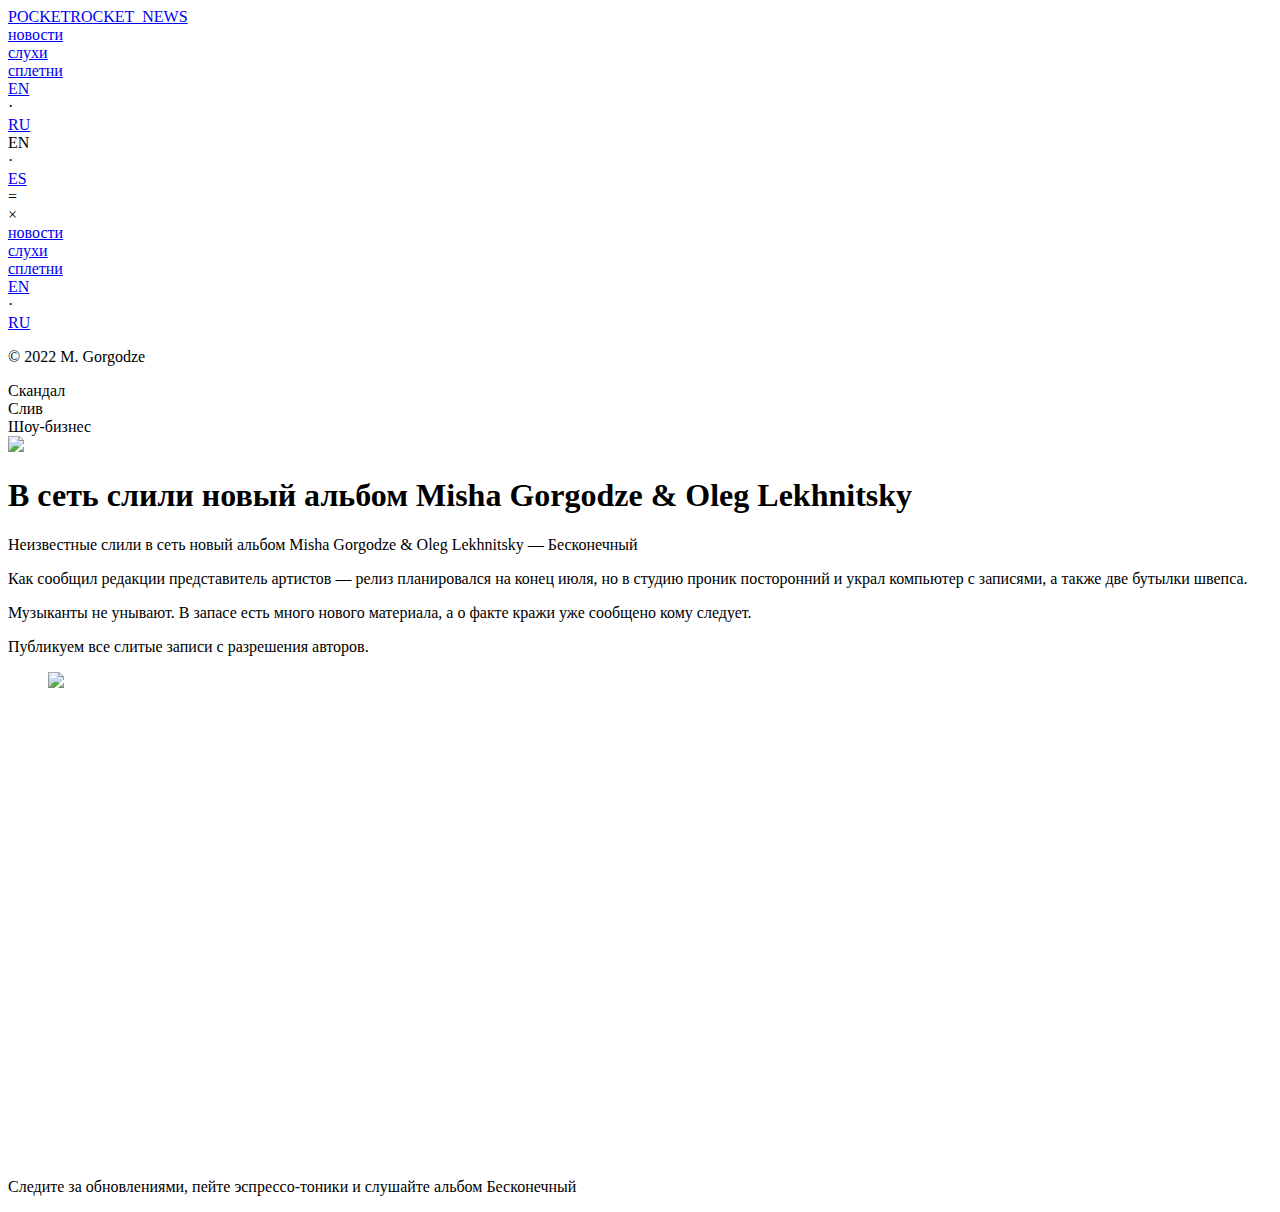
==== index.html @ 4e45111f "no message" ====
<!DOCTYPE html>
<html>
  <head>
    <title>Hot News</title>
    <meta charset="utf-8"/>
    <meta http-equiv="X-UA-Compatible" content="IE=edge"/>
    <meta name="viewport" content="width=device-width,initial-scale=1,shrink-to-fit=no,viewport-fit=contain"/>
    <meta name="description" content="Album"/>
    <meta name="author" content="Layer 0"/>
    <meta property="og:type" content="website"/>
    <meta property="og:site_name"/>
    <meta property="og:title" content="Hot News"/>
    <meta property="og:description" content="Album"/>
    <meta property="og:url" content="https://github.com/intuition-team/layer-0/starter"/>
    <meta property="og:image" content="https://github.com/intuition-team/layer-0/images/1_cover.png"/>
    <meta property="og:image:type" content="image/jpg"/>
    <meta property="og:image:width" content="2000"/>
    <meta property="og:image:height" content="1145"/>
    <meta property="og:image:alt" content="Hot News"/>
    <meta name="twitter:title" content="Hot News"/>
    <meta name="twitter:description" content="Album"/>
    <meta name="twitter:url" content="https://github.com/intuition-team/layer-0/starter"/>
    <link rel="stylesheet" href="/oleg-lekhnitsky/assets/main.e5bda01f.css">
    <link rel="icon" href="/favicon.png"><script src="//ajax.googleapis.com/ajax/libs/jquery/3.4.1/jquery.min.js"></script>
  </head>
  <body class="ids">
    <header>
      <div class="ids__wrapper ids__full-width">
        <div class="desktop-header">
          <div class="logo"><a class="awakeness sleep" href="/">
                  <div class="logo-icon"></div>
                  <div class="logo-text">POCKETROCKET_NEWS</div></a>
          </div>
          <div class="nav">
            <div class="nav-item"><a href="/about"><span>новости</span></a>
            </div>
            <!--.nav-item
            +a(href="/blog") 
              span Blog
            
            -->
            <!--.nav-item
            +a(href="/links")
              span Links
             
            
            -->
            <div class="nav-item"><a href="/career"><span>слухи</span></a>
            </div>
            <div class="nav-item"><a href="/contact"><span>сплетни</span></a>
            </div>
            <div class="nav-item">
              <div class="language">
                <div class="language-item"><a href="#" data-locale="en-US">EN</a></div>
                <div class="middot">·</div>
                <div class="language-item"><a href="#" data-locale="es-ES">RU</a></div>
              </div>
            </div>
            <!--.nav-itema(href="https://app.vocalls.cz/Account/Login" target="_blank" onclick="GtmPushUI('Navbar', 'Click', 'LogIn')") Log In
            -->
          </div>
          <div class="mobile-nav">
            <div class="language">
              <div class="language-item"><span>EN</span></div>
              <div class="middot">·</div>
              <div class="language-item"><a href="#" data-locale="es-ES">ES</a></div>
            </div>
            <div class="burger-icon" href="#">=</div>
            <div class="mobile-nav-sidebar">
              <div class="close-icon" href="#">×</div>
              <div class="nav-item"><a href="/about"><span>новости</span></a>
              </div>
              <!--.nav-item
              +a(href="/blog") 
                span Blog
              
              -->
              <!--.nav-item
              +a(href="/links")
                span Links
               
              
              -->
              <div class="nav-item"><a href="/career"><span>слухи</span></a>
              </div>
              <div class="nav-item"><a href="/contact"><span>сплетни</span></a>
              </div>
              <div class="nav-item">
                <div class="language">
                  <div class="language-item"><a href="#" data-locale="en-US">EN</a></div>
                  <div class="middot">·</div>
                  <div class="language-item"><a href="#" data-locale="es-ES">RU</a></div>
                </div>
              </div>
              <!--.nav-itema(href="https://app.vocalls.cz/Account/Login" target="_blank" onclick="GtmPushUI('Navbar', 'Click', 'LogIn')") Log In
              -->
              <!--.nav-item+a(href="https://app.swaggerhub.com/apis-docs/VocallsInc/Vocalls/1.0.3" target="_blank") API
              -->
              <!--.nav-item+a(href="/cookies") Cookies
              -->
              <!--.nav-item
              +a(href="/privacy-policy") Privacy Policy
              
              -->
              <div class="mobile-sidebar-copywrite"> 
                <p>© 2022 M. Gorgodze</p>
              </div>
            </div>
          </div>
        </div>
      </div>
    </header>
    <main>
      <div class="ids__wrapper ids__shift-right">
        <section> 
          <div class="ids__stack S"></div>
          <div class="ids__label ids__label-outline">Скандал</div>
          <div class="ids__label ids__label-outline">Слив</div>
          <div class="ids__label ids__label-outline">Шоу-бизнес</div>
          <div class="ids__stack S"></div><img src=".images/1_cover.png">
          <div class="ids__stack S"></div>
          <h1>В сеть слили новый альбом Misha Gorgodze & Oleg Lekhnitsky </h1>
          <p>Неизвестные слили в сеть новый альбом Misha Gorgodze & Oleg Lekhnitsky — Бесконечный</p>
          <p>Как сообщил редакции представитель артистов — релиз планировался на конец июля, но в студию проник посторонний и украл компьютер с записями, а также две бутылки швепса.</p>
          <p>Музыканты не унывают. В запасе есть много нового материала, а о факте кражи уже сообщено кому следует. </p>
          <p class="ids__lead"> Публикуем все слитые записи с разрешения авторов.</p>
          <!--aside p 
          -->
          <!--h1.landing Новый альбом уже в сети-->
          <fig></fig>
          <div class="ids__stack S"></div>
          <figure class="S"><img class="album" src="images/.3_cover.png"></figure><iframe width="100%" height="450" scrolling="no" frameborder="no" allow="autoplay" src="https://w.soundcloud.com/player/?url=https%3A//api.soundcloud.com/playlists/1463464969&color=%23ff5500&auto_play=false&hide_related=false&show_comments=true&show_user=true&show_reposts=false&show_teaser=true"></iframe><div style="font-size: 10px; color: #cccccc;line-break: anywhere;word-break: normal;overflow: hidden;white-space: nowrap;text-overflow: ellipsis; font-family: Interstate,Lucida Grande,Lucida Sans Unicode,Lucida Sans,Garuda,Verdana,Tahoma,sans-serif;font-weight: 100;"> </div>        
          <!--button Let's talk-->
          <!--.ids__stack.S -->
        </section>
      </div>
    </main>
    <footer>
      <div class="ids__stack M"></div>
      <div class="tmp-header">
        <p class="ids__lead">Следите за обновлениями, пейте эспрессо-тоники и слушайте альбом Бесконечный</p>
        <!--a(href="https://intuition.team/") Интуиция-->
        <!--| © Копирайт и все такое -->
        <div class="ids__stack S"></div>
        <!--p sdkf g -->
      </div>
    </footer>
    <script src="/assets/main.e5bda01f.js"></script>
  </body>
</html>
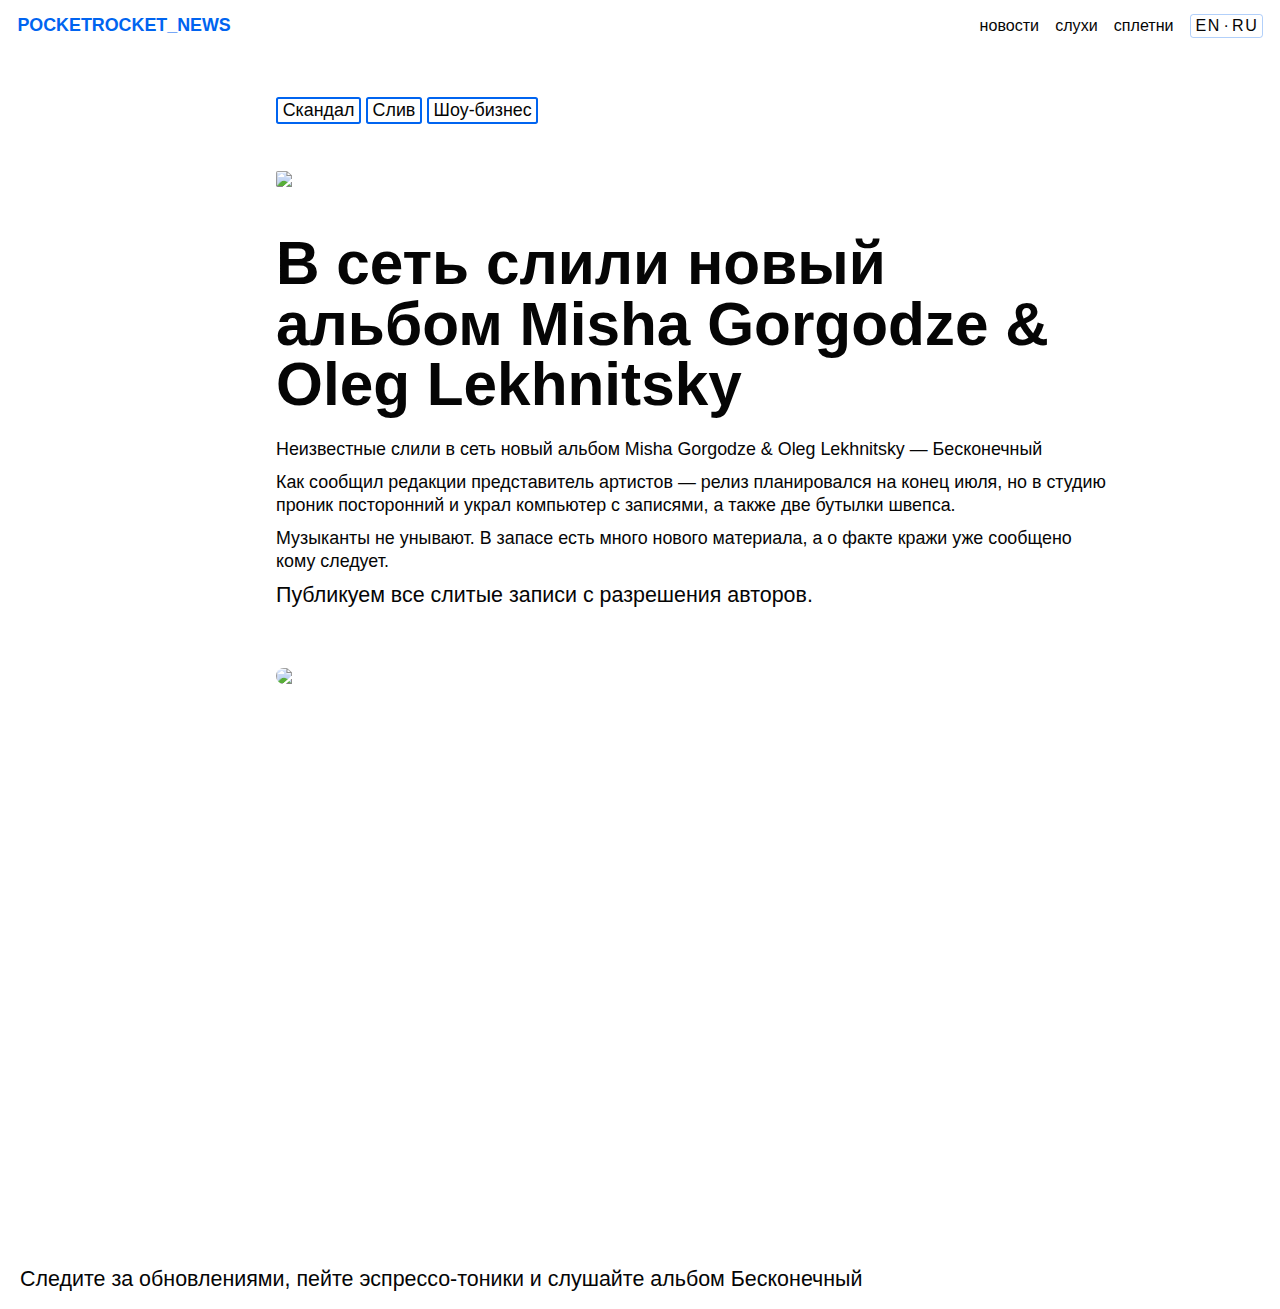
==== commit da233268: "no message" ====
--- a/index.html
+++ b/index.html
@@ -20,7 +20,7 @@
     <meta name="twitter:title" content="Hot News"/>
     <meta name="twitter:description" content="Album"/>
     <meta name="twitter:url" content="https://github.com/intuition-team/layer-0/starter"/>
-    <link rel="stylesheet" href="/oleg-lekhnitsky/assets/main.e5bda01f.css">
+    <link rel="stylesheet" href="./assets/main.e5bda01f.css">
     <link rel="icon" href="/favicon.png"><script src="//ajax.googleapis.com/ajax/libs/jquery/3.4.1/jquery.min.js"></script>
   </head>
   <body class="ids">
--- a/assets/main.e5bda01f.css
+++ b/assets/main.e5bda01f.css
@@ -0,0 +1,100 @@
+/*! normalize.css v8.0.1 | MIT License | github.com/necolas/normalize.css */html{line-height:1.15;-webkit-text-size-adjust:100%}body{margin:0}main{display:block}h1{font-size:2em;margin:0.67em 0}hr{box-sizing:content-box;height:0;overflow:visible}pre{font-family:monospace, monospace;font-size:1em}a{background-color:transparent}abbr[title]{border-bottom:none;text-decoration:underline;text-decoration:underline dotted}b,strong{font-weight:bolder}code,kbd,samp{font-family:monospace, monospace;font-size:1em}small{font-size:80%}sub,sup{font-size:75%;line-height:0;position:relative;vertical-align:baseline}sub{bottom:-0.25em}sup{top:-0.5em}img{border-style:none}button,input,optgroup,select,textarea{font-family:inherit;font-size:100%;line-height:1.15;margin:0}button,input{overflow:visible}button,select{text-transform:none}button,[type="button"],[type="reset"],[type="submit"]{-webkit-appearance:button}button::-moz-focus-inner,[type="button"]::-moz-focus-inner,[type="reset"]::-moz-focus-inner,[type="submit"]::-moz-focus-inner{border-style:none;padding:0}button:-moz-focusring,[type="button"]:-moz-focusring,[type="reset"]:-moz-focusring,[type="submit"]:-moz-focusring{outline:1px dotted ButtonText}fieldset{padding:0.35em 0.75em 0.625em}legend{box-sizing:border-box;color:inherit;display:table;max-width:100%;padding:0;white-space:normal}progress{vertical-align:baseline}textarea{overflow:auto}[type="checkbox"],[type="radio"]{box-sizing:border-box;padding:0}[type="number"]::-webkit-inner-spin-button,[type="number"]::-webkit-outer-spin-button{height:auto}[type="search"]{-webkit-appearance:textfield;outline-offset:-2px}[type="search"]::-webkit-search-decoration{-webkit-appearance:none}::-webkit-file-upload-button{-webkit-appearance:button;font:inherit}details{display:block}summary{display:list-item}template{display:none}[hidden]{display:none}*,*:before,*:after{box-sizing:border-box;outline:none}img{display:block;width:100%}:root{--ids__density: 1.3}:root{--ids__font: 'Root UI', Arial, sans-serif}@font-face{font-family:"Root UI";font-weight:400;font-style:normal;src:url("https://336416.selcdn.ru/winvestor-journal/fonts/PT_Root_UI_Regular.woff2") format("woff2"),url("https://336416.selcdn.ru/winvestor-journal/fonts/PT_Root_UI_Regular.woff") format("woff"),url("https://336416.selcdn.ru/winvestor-journal/fonts/PT_Root_UI_Regular.ttf") format("truetype"),url("https://336416.selcdn.ru/winvestor-journal/fonts/PT_Root_UI_Regular.eot#iefix") format("embedded-opentype")}@font-face{font-family:"Root UI";font-weight:500;font-style:normal;src:url("https://336416.selcdn.ru/winvestor-journal/fonts/PT_Root_UI_Medium.woff2") format("woff2"),url("https://336416.selcdn.ru/winvestor-journal/fonts/PT_Root_UI_Medium.woff") format("woff"),url("https://336416.selcdn.ru/winvestor-journal/fonts/PT_Root_UI_Medium.ttf") format("truetype"),url("https://336416.selcdn.ru/winvestor-journal/fonts/PT_Root_UI_Medium.eot#iefix") format("embedded-opentype")}@font-face{font-family:"Root UI";font-weight:700;font-style:normal;src:url("https://336416.selcdn.ru/winvestor-journal/fonts/PT_Root_UI_Bold.woff2") format("woff2"),url("https://336416.selcdn.ru/winvestor-journal/fonts/PT_Root_UI_Bold.woff") format("woff"),url("https://336416.selcdn.ru/winvestor-journal/fonts/PT_Root_UI_Bold.ttf") format("truetype"),url("https://336416.selcdn.ru/winvestor-journal/fonts/PT_Root_UI_Bold.eot#iefix") format("embedded-opentype")}:root{--ids__background-RGB: 255, 255, 255;--ids__text-RGB: 5, 5, 5;--ids__accent-RGB: 0, 0, 0;--ids__main-RGB: var(--ids__accent-RGB);--ids__surface-RGB: 245, 245, 245;--ids__error-RGB: 240, 84, 95;--ids__success-RGB: 84, 180, 140;--ids__mark-RGB: 255, 248, 128;--ids__code-RGB: 65, 95, 155;--ids__on-main-RGB: var(--ids__background-RGB);--ids__on-accent-RGB: var(--ids__background-RGB);--ids__on-surface-RGB: var(--ids__text-RGB);--ids__link-RGB: 0, 100, 240;--ids__hover-RGB: 0, 220, 0;--ids__outline-RGB: var(--ids__surface-RGB)}img{border-radius:calc(.3em / 3)}.ids__stack.XS,.ids__stack-XS{height:calc(var(--ids__density) * 1em)}@media screen and (max-width: 767px){.ids__stack.XS,.ids__stack-XS{height:calc(var(--ids__density) * 1em / 3)}}.ids__stack.S,.ids__stack-S{height:calc(var(--ids__density) * 2em)}@media screen and (max-width: 767px){.ids__stack.S,.ids__stack-S{height:calc(var(--ids__density) * 1em / 2)}}.ids__stack.M,.ids__stack-M{height:calc(var(--ids__density) * 4em)}@media screen and (max-width: 767px){.ids__stack.M,.ids__stack-M{height:calc(var(--ids__density) * 1em)}}.ids__stack.L,.ids__stack-L{height:calc(var(--ids__density) * 8em)}@media screen and (max-width: 767px){.ids__stack.L,.ids__stack-L{height:calc(var(--ids__density) * 2em)}}.ids__stack.XL,.ids__stack-XL{height:calc(var(--ids__density) * 16em)}@media screen and (max-width: 767px){.ids__stack.XL,.ids__stack-XL{height:calc(var(--ids__density) * 4em)}}.ids__wrapper{position:relative;width:76%;margin:0 auto}@media screen and (max-width: 767px){.ids__wrapper{width:100%;padding:0 calc(var(--ids__density) * 0.6em)}}.ids__wrapper.ids__full-width{width:100%;padding:0 calc(var(--ids__density) * 0.75em)}@media screen and (max-width: 767px){.ids__wrapper.ids__full-width{padding:0 calc(var(--ids__density) * 0.1em)}}.ids__wrapper.ids__edge-to-edge{width:100%}@media screen and (min-width: 768px){.ids__wrapper.ids__shift-right{padding-left:6em}}@media screen and (min-width: 768px){.ids__wrapper.ids__shift-left{padding-right:6em}}.ids{color:RGB(var(--ids__text-RGB));background-color:RGB(var(--ids__background-RGB));font-family:var(--ids__font);font-size:var(--step-0);line-height:var(--ids__density)}.ids__section{margin-top:calc(var(--ids__density) * 1.5em)}@media screen and (max-width: 767px){.ids__section{margin-top:calc(var(--ids__density) * 1em / 2)}}.ids__text{width:85%}@media screen and (max-width: 767px){.ids__text{width:100%}}.ids__grid{margin-top:calc(var(--ids__density) * 1em);display:flex;flex-wrap:wrap}.ids__grid.ids__grid-align-bottom{align-items:flex-end}.ids__grid .ids__grid-cell{width:50%}.ids__grid .ids__grid-cell.ids__grid-cell-align-bottom{align-self:flex-end}@media screen and (max-width: 767px){.ids__grid .ids__grid-cell{width:100%}}.ids__grid.ids__grid-with-gaps{justify-content:space-between}.ids__grid.ids__grid-with-gaps .ids__grid-cell{width:49.5%}@media screen and (max-width: 767px){.ids__grid.ids__grid-with-gaps .ids__grid-cell{width:100%}}.ids__grid.XXL .ids__grid-cell,.ids__grid.ids__grid-size-XXL .ids__grid-cell{width:calc(100% / 2)}@media screen and (max-width: 767px){.ids__grid.XXL .ids__grid-cell,.ids__grid.ids__grid-size-XXL .ids__grid-cell{width:100%}}.ids__grid.XL .ids__grid-cell,.ids__grid.ids__grid-size-XL .ids__grid-cell{width:calc(100% / 3)}@media screen and (max-width: 767px){.ids__grid.XL .ids__grid-cell,.ids__grid.ids__grid-size-XL .ids__grid-cell{width:100%}}.ids__grid.L .ids__grid-cell,.ids__grid.ids__grid-size-L .ids__grid-cell{width:calc(100% / 4)}@media screen and (max-width: 767px){.ids__grid.L .ids__grid-cell,.ids__grid.ids__grid-size-L .ids__grid-cell{width:100%}}.ids__grid.M .ids__grid-cell,.ids__grid.ids__grid-size-M .ids__grid-cell{width:calc(100% / 5)}@media screen and (max-width: 767px){.ids__grid.M .ids__grid-cell,.ids__grid.ids__grid-size-M .ids__grid-cell{width:calc(100% / 3)}}.ids__grid.S .ids__grid-cell,.ids__grid.ids__grid-size-S .ids__grid-cell{width:calc(100% / 6)}@media screen and (max-width: 767px){.ids__grid.S .ids__grid-cell,.ids__grid.ids__grid-size-S .ids__grid-cell{width:calc(100% / 3)}}.ids__grid.XS .ids__grid-cell,.ids__grid.ids__grid-size-XS .ids__grid-cell{width:calc(100% / 7)}@media screen and (max-width: 767px){.ids__grid.XS .ids__grid-cell,.ids__grid.ids__grid-size-XS .ids__grid-cell{width:calc(100% / 4)}}.ids__grid.XXS .ids__grid-cell,.ids__grid.ids__grid-size-XXS .ids__grid-cell{width:calc(100% / 8)}@media screen and (max-width: 767px){.ids__grid.XXS .ids__grid-cell,.ids__grid.ids__grid-size-XXS .ids__grid-cell{width:calc(100% / 4)}}.ids__grid.ids__grid-inset-L .ids__grid-cell{padding-right:calc(var(--ids__density) * 2em);padding-bottom:calc(var(--ids__density) * 2em)}.ids__grid.ids__grid-inset-M .ids__grid-cell{padding-right:calc(var(--ids__density) * 1em);padding-bottom:calc(var(--ids__density) * 1em)}.ids__grid.ids__grid-inset-S .ids__grid-cell{padding-right:calc(var(--ids__density) * 0.5em);padding-bottom:calc(var(--ids__density) * 0.5em)}:root{--fluid-min-width: 1000;--fluid-max-width: 1600;--fluid-screen: 100vw;--type-scale-desktop: 1.5;--font-size-min: 16;--font-size-max: 20;--type-scale-mobile: 1.333;--font-size-min-mobile: 17;--font-size-max-mobile: 17;--fluid-bp: calc(
+    (var(--fluid-screen) - var(--fluid-min-width) / 16 * 1rem) /
+      (var(--fluid-max-width) - var(--fluid-min-width))
+  );--step-0: calc(
+    ((var(--f-0-min) / 16) * 1rem) + (var(--f-0-max) - var(--f-0-min)) *
+      var(--fluid-bp)
+  );--f-1-min: calc(var(--f-0-min) * var(--type-scale));--f-1-max: calc(var(--f-0-max) * var(--type-scale));--step-1: calc(
+    ((var(--f-1-min) / 16) * 1rem) + (var(--f-1-max) - var(--f-1-min)) *
+      var(--fluid-bp)
+  );--f-2-min: calc(var(--f-1-min) * var(--type-scale));--f-2-max: calc(var(--f-1-max) * var(--type-scale));--step-2: calc(
+    ((var(--f-2-min) / 16) * 1rem) + (var(--f-2-max) - var(--f-2-min)) *
+      var(--fluid-bp)
+  );--f-3-min: calc(var(--f-2-min) * var(--type-scale));--f-3-max: calc(var(--f-2-max) * var(--type-scale));--step-3: calc(
+    ((var(--f-3-min) / 16) * 1rem) + (var(--f-3-max) - var(--f-3-min)) *
+      var(--fluid-bp)
+  );--f-3-min: calc(var(--f-2-min) * var(--type-scale));--f-3-max: calc(var(--f-2-max) * var(--type-scale));--step-4: calc(
+    ((var(--f-3-min) / 7.5) * 1rem) + (var(--f-3-max) - var(--f-3-min)) *
+      var(--fluid-bp)
+  );--f--1-min: calc(var(--f-0-min) / var(--type-scale));--f--1-max: calc(var(--f-0-max) / var(--type-scale));--step--1: calc(
+    ((var(--f--1-min) / 16) * 1rem) + (var(--f--1-max) - var(--f--1-min)) *
+      var(--fluid-bp)
+  );--f--2-min: calc(var(--f--1-min) / var(--type-scale));--f--2-max: calc(var(--f--1-max) / var(--type-scale));--step--2: calc(
+    ((var(--f--2-min) / 16) * 1rem) + (var(--f--2-max) - var(--f--2-min)) *
+      var(--fluid-bp)
+  )}@media screen and (min-width: 768px){:root{--f-0-min: var(--font-size-min);--f-0-max: var(--font-size-max);--type-scale: var(--type-scale-desktop)}}@media screen and (max-width: 767px){:root{--f-0-min: var(--font-size-min-mobile);--f-0-max: var(--font-size-max-mobile);--type-scale: var(--type-scale-mobile)}}@media screen and (max-width: 1000px){:root{--fluid-screen: calc(var(--fluid-min-width) * 1px);--fluid-bp: calc(
+    (var(--fluid-screen) - var(--fluid-min-width) / 16 * 1rem) /
+      (var(--fluid-max-width) - var(--fluid-min-width))
+  );--step-0: calc(
+    ((var(--f-0-min) / 16) * 1rem) + (var(--f-0-max) - var(--f-0-min)) *
+      var(--fluid-bp)
+  );--f-1-min: calc(var(--f-0-min) * var(--type-scale));--f-1-max: calc(var(--f-0-max) * var(--type-scale));--step-1: calc(
+    ((var(--f-1-min) / 16) * 1rem) + (var(--f-1-max) - var(--f-1-min)) *
+      var(--fluid-bp)
+  );--f-2-min: calc(var(--f-1-min) * var(--type-scale));--f-2-max: calc(var(--f-1-max) * var(--type-scale));--step-2: calc(
+    ((var(--f-2-min) / 16) * 1rem) + (var(--f-2-max) - var(--f-2-min)) *
+      var(--fluid-bp)
+  );--f-3-min: calc(var(--f-2-min) * var(--type-scale));--f-3-max: calc(var(--f-2-max) * var(--type-scale));--step-3: calc(
+    ((var(--f-3-min) / 16) * 1rem) + (var(--f-3-max) - var(--f-3-min)) *
+      var(--fluid-bp)
+  );--f-3-min: calc(var(--f-2-min) * var(--type-scale));--f-3-max: calc(var(--f-2-max) * var(--type-scale));--step-4: calc(
+    ((var(--f-3-min) / 7.5) * 1rem) + (var(--f-3-max) - var(--f-3-min)) *
+      var(--fluid-bp)
+  );--f--1-min: calc(var(--f-0-min) / var(--type-scale));--f--1-max: calc(var(--f-0-max) / var(--type-scale));--step--1: calc(
+    ((var(--f--1-min) / 16) * 1rem) + (var(--f--1-max) - var(--f--1-min)) *
+      var(--fluid-bp)
+  );--f--2-min: calc(var(--f--1-min) / var(--type-scale));--f--2-max: calc(var(--f--1-max) / var(--type-scale));--step--2: calc(
+    ((var(--f--2-min) / 16) * 1rem) + (var(--f--2-max) - var(--f--2-min)) *
+      var(--fluid-bp)
+  )}}@media screen and (min-width: 1600px){:root{--fluid-screen: calc(var(--fluid-max-width) * 1px);--fluid-bp: calc(
+    (var(--fluid-screen) - var(--fluid-min-width) / 16 * 1rem) /
+      (var(--fluid-max-width) - var(--fluid-min-width))
+  );--step-0: calc(
+    ((var(--f-0-min) / 16) * 1rem) + (var(--f-0-max) - var(--f-0-min)) *
+      var(--fluid-bp)
+  );--f-1-min: calc(var(--f-0-min) * var(--type-scale));--f-1-max: calc(var(--f-0-max) * var(--type-scale));--step-1: calc(
+    ((var(--f-1-min) / 16) * 1rem) + (var(--f-1-max) - var(--f-1-min)) *
+      var(--fluid-bp)
+  );--f-2-min: calc(var(--f-1-min) * var(--type-scale));--f-2-max: calc(var(--f-1-max) * var(--type-scale));--step-2: calc(
+    ((var(--f-2-min) / 16) * 1rem) + (var(--f-2-max) - var(--f-2-min)) *
+      var(--fluid-bp)
+  );--f-3-min: calc(var(--f-2-min) * var(--type-scale));--f-3-max: calc(var(--f-2-max) * var(--type-scale));--step-3: calc(
+    ((var(--f-3-min) / 16) * 1rem) + (var(--f-3-max) - var(--f-3-min)) *
+      var(--fluid-bp)
+  );--f-3-min: calc(var(--f-2-min) * var(--type-scale));--f-3-max: calc(var(--f-2-max) * var(--type-scale));--step-4: calc(
+    ((var(--f-3-min) / 7.5) * 1rem) + (var(--f-3-max) - var(--f-3-min)) *
+      var(--fluid-bp)
+  );--f--1-min: calc(var(--f-0-min) / var(--type-scale));--f--1-max: calc(var(--f-0-max) / var(--type-scale));--step--1: calc(
+    ((var(--f--1-min) / 16) * 1rem) + (var(--f--1-max) - var(--f--1-min)) *
+      var(--fluid-bp)
+  );--f--2-min: calc(var(--f--1-min) / var(--type-scale));--f--2-max: calc(var(--f--1-max) / var(--type-scale));--step--2: calc(
+    ((var(--f--2-min) / 16) * 1rem) + (var(--f--2-max) - var(--f--2-min)) *
+      var(--fluid-bp)
+  )}}@media screen and (max-width: 767px){:root{--fluid-min-width: 320;--fluid-max-width: 768;--fluid-screen: 100vw;--fluid-bp: calc(
+    (var(--fluid-screen) - var(--fluid-min-width) / 16 * 1rem) /
+      (var(--fluid-max-width) - var(--fluid-min-width))
+  );--step-0: calc(
+    ((var(--f-0-min) / 16) * 1rem) + (var(--f-0-max) - var(--f-0-min)) *
+      var(--fluid-bp)
+  );--f-1-min: calc(var(--f-0-min) * var(--type-scale));--f-1-max: calc(var(--f-0-max) * var(--type-scale));--step-1: calc(
+    ((var(--f-1-min) / 16) * 1rem) + (var(--f-1-max) - var(--f-1-min)) *
+      var(--fluid-bp)
+  );--f-2-min: calc(var(--f-1-min) * var(--type-scale));--f-2-max: calc(var(--f-1-max) * var(--type-scale));--step-2: calc(
+    ((var(--f-2-min) / 16) * 1rem) + (var(--f-2-max) - var(--f-2-min)) *
+      var(--fluid-bp)
+  );--f-3-min: calc(var(--f-2-min) * var(--type-scale));--f-3-max: calc(var(--f-2-max) * var(--type-scale));--step-3: calc(
+    ((var(--f-3-min) / 16) * 1rem) + (var(--f-3-max) - var(--f-3-min)) *
+      var(--fluid-bp)
+  );--f-3-min: calc(var(--f-2-min) * var(--type-scale));--f-3-max: calc(var(--f-2-max) * var(--type-scale));--step-4: calc(
+    ((var(--f-3-min) / 7.5) * 1rem) + (var(--f-3-max) - var(--f-3-min)) *
+      var(--fluid-bp)
+  );--f--1-min: calc(var(--f-0-min) / var(--type-scale));--f--1-max: calc(var(--f-0-max) / var(--type-scale));--step--1: calc(
+    ((var(--f--1-min) / 16) * 1rem) + (var(--f--1-max) - var(--f--1-min)) *
+      var(--fluid-bp)
+  );--f--2-min: calc(var(--f--1-min) / var(--type-scale));--f--2-max: calc(var(--f--1-max) / var(--type-scale));--step--2: calc(
+    ((var(--f--2-min) / 16) * 1rem) + (var(--f--2-max) - var(--f--2-min)) *
+      var(--fluid-bp)
+  )}}.ids section{margin-top:calc(var(--ids__density) * 1.5em)}@media screen and (max-width: 767px){.ids section{margin-top:calc(var(--ids__density) * 1em / 2)}}.ids a{color:RGB(var(--ids__link-RGB));border-bottom:1px solid rgba(var(--ids__link-RGB), 0.2);text-decoration:none}.ids a:hover{color:RGB(var(--ids__hover-RGB));border-bottom:1px solid rgba(var(--ids__hover-RGB), 0.2)}.ids p{margin-top:0;margin-bottom:calc(var(--ids__density) * 0.4em)}.ids .ids__lead{font-size:1.2em;font-weight:500;line-height:var(--ids__density);margin-bottom:calc(var(--ids__density) * 0.4em)}@media screen and (max-width: 767px){.ids .ids__lead{font-size:1em;line-height:var(--ids__density)}}.ids h1,.ids h2,.ids h3,.ids h4,.ids h5,.ids h6{margin:0;font-weight:600}.ids h1 mark,.ids h2 mark,.ids h3 mark,.ids h4 mark,.ids h5 mark,.ids h6 mark{background:none;box-shadow:inset 0 -0.15em RGB(var(--ids__background-RGB)),inset 0 -0.5em RGB(var(--ids__mark-RGB))}.ids h1{font-size:var(--step-3);line-height:calc(var(--ids__density) / 1.3);margin-bottom:0.4em}.ids h2{font-size:var(--step-2);line-height:calc(var(--ids__density) / 1.2);margin-bottom:0.5em}.ids h3{font-size:var(--step-1);line-height:calc(var(--ids__density) / 1.1);margin-bottom:0.6em}.ids h4{font-size:var(--step-0);line-height:var(--ids__density);margin-bottom:0.6em}.ids h5{font-size:calc(var(--step-0) * 0.8);line-height:var(--ids__density);margin-bottom:0.7em}.ids h6{font-size:calc(var(--step-0) * 0.6);text-transform:uppercase;line-height:var(--ids__density);margin-bottom:0.7em}.ids strong,.ids b{font-weight:600}.ids mark{color:RGB(var(--ids__text-RGB));background-color:RGB(var(--ids__mark-RGB))}.ids ul,.ids ol{margin:0 0 calc(var(--ids__density) * 0.75em) 0;padding:0}.ids ul li,.ids ol li{position:relative;margin-bottom:calc(var(--ids__density) * 0.5em)}.ids ul li{list-style-type:none;padding-left:calc(var(--ids__density) * 0.75em)}.ids ul li:before{position:absolute;left:0;content:'⋅ '}.ids ul.checked li:before{content:'✓';position:absolute;left:0;width:0.7em;height:0.7em}.ids ol li{list-style:decimal inside none}.ids blockquote{font-size:1.4em;line-height:var(--ids__density);margin:0;padding-left:calc(var(--ids__density) * 0.75em);margin-bottom:calc(var(--ids__density) * 1em)}.ids aside{margin:0;margin-bottom:calc(var(--ids__density) * 0.75em);background:RGB(var(--ids__surface-RGB));padding:calc(var(--ids__density) * 0.75em);padding-right:calc(var(--ids__density) * 2em);border-radius:.3em}@media screen and (max-width: 767px){.ids aside{padding-right:calc(var(--ids__density) * 0.75em)}}.ids code{display:inline-block;font-weight:500;padding:0 calc(var(--ids__density) * 0.2em);background:RGB(var(--ids__surface-RGB));color:RGB(var(--ids__code-RGB))}.ids pre{margin:0}.ids figure{margin:0 0 calc(var(--ids__density) * 0.5em) 0}.ids figure.XXS,.ids figure.ids__figure__XXS{width:25%}.ids figure.XS,.ids figure.ids__figure__XS{width:50%}.ids figure.S,.ids figure.ids__figure__S{width:75%}.ids figure figcaption{margin-top:calc(var(--ids__density) * 0.25em);font-size:0.8em;line-height:var(--ids__density);opacity:0.7}.ids details{padding:0.5em;cursor:pointer;border-radius:.3em}.ids details summary{padding-bottom:0 calc(var(--ids__density) * 0.2em)}.ids .ids__error-color{color:RGB(var(--ids__error-RGB))}.ids .ids__success-color{color:RGB(var(--ids__success-RGB))}.ids .ids__label{display:inline-block;padding:0 calc(var(--ids__density) * 0.2em);background-color:RGB(var(--ids__accent-RGB));color:RGB(var(--ids__on-accent-RGB));border-radius:calc(.3em / 2)}.ids .ids__label.ids__label-outline{background-color:RGB(var(--ids__on-accent-RGB));color:RGB(var(--ids__text-RGB));border:2px solid RGB(var(--ids__accent-RGB))}.ids .ids__label.ids__label-S{font-size:0.9em}.ids form{width:100%;margin:0 0 0.6em 0}.ids .ids__form-error-message,.ids .ids__form-success-message{font-size:0.8em;line-height:1.2;margin-top:0.2em}.ids .ids__form-error-message{color:RGB(var(--ids__error-RGB))}.ids .ids__form-error-message a{color:RGB(var(--ids__error-RGB));border-color:rgba(var(--ids__error-RGB), 0.3)}.ids .ids__form-success-message{color:RGB(var(--ids__success-RGB))}.ids .ids__form-success-message a{color:RGB(var(--ids__success-RGB));border-color:rgba(var(--ids__success-RGB), 0.3)}.ids button,.ids a.ids__button-link{border:0;background-color:RGB(var(--ids__accent-RGB));color:RGB(var(--ids__on-accent-RGB));border-radius:.3em;padding:calc(var(--ids__density) * 1em / 3) calc(var(--ids__density) * 1em) calc(var(--ids__density) * 1em / 2.5);line-height:var(--ids__density);white-space:nowrap;cursor:pointer}.ids button.XS,.ids button.size-XS,.ids a.ids__button-link.XS,.ids a.ids__button-link.size-XS{font-size:0.6em;text-transform:uppercase;letter-spacing:0.1em;padding-top:calc(var(--ids__density) * 1em / 2.5)}.ids button.S,.ids button.size-S,.ids a.ids__button-link.S,.ids a.ids__button-link.size-S{font-size:0.8em}.ids button.L,.ids button.size-L,.ids a.ids__button-link.L,.ids a.ids__button-link.size-L{font-size:1.5em;padding:calc(var(--ids__density) * 1em / 5) calc(var(--ids__density) * 1em / 1.5) calc(var(--ids__density) * 1em / 4)}.ids button.XL,.ids button.size-XL,.ids a.ids__button-link.XL,.ids a.ids__button-link.size-XL{font-size:2.5em;padding:calc(var(--ids__density) * 1em / 5) calc(var(--ids__density) * 1em / 1.5) calc(var(--ids__density) * 1em / 4)}.ids button:hover,.ids a.ids__button-link:hover{background-color:rgba(var(--ids__accent-RGB), 0.8)}.ids button:focus,.ids a.ids__button-link:focus{box-shadow:0 0 0 5px RGB(var(--ids__outline-RGB));outline:none}.ids button:disabled,.ids a.ids__button-link:disabled{opacity:0.15;cursor:default;pointer-events:none}.ids button:disabled:hover,.ids a.ids__button-link:disabled:hover{background-color:RGB(var(--ids__accent-RGB))}.ids a.ids__button-link{display:inline-block}.ids .ids__form-field{margin-bottom:calc(var(--ids__density) * 1em)}.ids input,.ids textarea{width:100%;padding:calc(var(--ids__density) * 1em / 3) calc(var(--ids__density) * 1em) calc(var(--ids__density) * 1em / 2.5);padding-left:calc(var(--ids__density) * 1em / 2);border:1px solid RGB(var(--ids__text-RGB));border-bottom:2px solid RGB(var(--ids__text-RGB));border-radius:.3em;background:transparent;color:RGB(var(--ids__text-RGB))}.ids input.XS,.ids input.size-XS,.ids textarea.XS,.ids textarea.size-XS{font-size:0.6em}.ids input.S,.ids input.size-S,.ids textarea.S,.ids textarea.size-S{font-size:0.8em}.ids input.L,.ids input.size-L,.ids textarea.L,.ids textarea.size-L{font-size:1.5em;padding-top:calc(var(--ids__density) * 1em / 5);padding-bottom:calc(var(--ids__density) * 1em / 4)}.ids input.XL,.ids input.size-XL,.ids textarea.XL,.ids textarea.size-XL{font-size:2.5em;padding-top:calc(var(--ids__density) * 1em / 5);padding-bottom:calc(var(--ids__density) * 1em / 4)}.ids input.ids__input-error-state,.ids textarea.ids__input-error-state{border-bottom:2px solid RGB(var(--ids__error-RGB))}.ids input:focus,.ids textarea:focus{box-shadow:0 0 0 5px RGB(var(--ids__outline-RGB));outline:none}.ids input:disabled,.ids textarea:disabled{opacity:0.35;cursor:default}.ids input.ids__input-text-line,.ids textarea.ids__input-text-line{display:inline-block;width:100%;margin:0.5em 0 1em 0;padding-left:0;border:0;border-radius:0.3em 0.3em 0 0;background:transparent;color:RGB(var(--ids__text-RGB));border-bottom:2px solid RGB(var(--ids__text-RGB))}.ids input.ids__input-text-line:active,.ids textarea.ids__input-text-line:active{border-bottom:2px solid RGB(var(--ids__text-RGB));border-radius:.3em}.ids input.ids__input-text-line::placeholder,.ids textarea.ids__input-text-line::placeholder{color:rgba(var(--ids__text-RGB), 0.6)}.ids input.ids__input-text-line:focus,.ids textarea.ids__input-text-line:focus{border-radius:.3em}.ids input.ids__input-text-line:disabled,.ids textarea.ids__input-text-line:disabled{opacity:0.35;cursor:default}.ids textarea{height:4em;resize:none;overflow:auto}.ids textarea.ids__input-text-line{margin:0em 0 1em 0;height:2.5em}.ids label{display:inline-block;margin-bottom:0.2em}.ids .ids__select{position:relative;display:inline-block}.ids .ids__select select{-webkit-appearance:none;-moz-appearance:none;appearance:none;padding:calc(var(--ids__density) * 1em / 3) calc(var(--ids__density) * 1.5em) calc(var(--ids__density) * 1em / 2.5);padding-left:calc(var(--ids__density) * 1em / 2);border:1px solid RGB(var(--ids__text-RGB));border-bottom:2px solid RGB(var(--ids__text-RGB));border-radius:.3em;background:transparent;color:RGB(var(--ids__text-RGB))}@media screen and (max-width: 767px){.ids .ids__select select{max-width:16em}}.ids .ids__select select:hover{background-color:rgba(var(--ids__surface-RGB), 1)}.ids .ids__select select:focus{box-shadow:0 0 0 5px rgba(var(--ids__outline-RGB), 1);outline:none}.ids .ids__select:after{position:absolute;content:'〈';top:0.8em;right:calc(var(--ids__density) * 1em / 2);transform:rotate(-90deg) scaleX(1.2) scaleY(0.7);z-index:10;pointer-events:none}.ids .ids__checkbox{display:flex}.ids .ids__checkbox label{display:inline-block;margin-top:-0.11em}.ids .ids__checkbox input[type='checkbox']{-webkit-appearance:none;display:inline-block;position:relative;width:1em;height:1em;border:1px solid rgba(var(--ids__text-RGB), 0.4);border-radius:calc(.3em / 2);margin-right:0.5em;padding:0;vertical-align:baseline;cursor:pointer;flex-shrink:0;overflow:hidden}.ids .ids__checkbox input[type='checkbox']:hover{border:1px solid RGB(var(--ids__text-RGB))}.ids .ids__checkbox input[type='checkbox']:checked{border:1px solid rgba(var(--ids__accent-RGB), 1);background-color:RGB(var(--ids__accent-RGB))}.ids .ids__checkbox input[type='checkbox']:checked:before{content:'';position:absolute;width:0.4em;height:0.6em;border-right:2px solid RGB(var(--ids__on-accent-RGB));border-bottom:2px solid RGB(var(--ids__on-accent-RGB));left:0.25em;top:0.025em;transform:rotate(45deg)}@media screen and (max-width: 767px){.ids .ids__checkbox input[type='checkbox']:checked:before{left:0.2em;top:0.08em}}.ids .ids__checkbox input[type='checkbox']:checked:hover{background-color:rgba(var(--ids__text-RGB), 0.8);border:1px solid rgba(var(--ids__accent-RGB), 0.8)}.ids .ids__checkbox input[type='checkbox']:disabled{opacity:0.35;cursor:default}.ids .ids__checkbox input[type='checkbox']:disabled:hover{border:1px solid rgba(var(--ids__text-RGB), 0.4)}.ids .ids__checkbox input[type='checkbox']:focus{box-shadow:0 0 0 5px RGB(var(--ids__outline-RGB));outline:none}.ids .ids__radio label{display:inline-block;vertical-align:top}.ids .ids__radio input[type='radio']{margin-right:0.3em;margin-top:0.13em;margin-bottom:0.6em;padding:0;-webkit-appearance:none;display:inline-block;vertical-align:top;position:relative;width:1em;height:1em;border:1px solid rgba(var(--ids__text-RGB), 0.4);border-radius:50%}.ids .ids__radio input[type='radio']:hover{border:1px solid RGB(var(--ids__text-RGB))}.ids .ids__radio input[type='radio']:checked{border:1px solid rgba(var(--ids__accent-RGB), 1);background-color:RGB(var(--ids__accent-RGB))}.ids .ids__radio input[type='radio']:checked:after{content:'';width:0.3em;height:0.3em;background-color:RGB(var(--ids__on-accent-RGB));border-radius:50%;position:absolute;left:0.3em;top:0.3em;color:RGB(var(--ids__on-accent-RGB));flex-shrink:0}.ids .ids__radio input[type='radio']:checked:hover{cursor:default}.ids .ids__radio input[type='radio']:disabled{opacity:0.35;cursor:default}.ids .ids__radio input[type='radio']:disabled:hover{border:1px solid rgba(var(--ids__text-RGB), 0.4)}.ids .ids__radio input[type='radio']:focus{box-shadow:0 0 0 5px RGB(var(--ids__outline-RGB));outline:none}.ids .ids__radiogroup-toggle{display:flex;flex-direction:row;border-radius:.3em}.ids .ids__radiogroup-toggle .ids__radiogroup-option{white-space:nowrap}.ids .ids__radiogroup-toggle .ids__radiogroup-option input[type='radio']{display:none}.ids .ids__radiogroup-toggle .ids__radiogroup-option input[type='radio']:checked+label{background-color:RGB(var(--ids__accent-RGB));color:RGB(var(--ids__on-accent-RGB))}.ids .ids__radiogroup-toggle .ids__radiogroup-option input[type='radio']:focus{box-shadow:0 0 0 5px RGB(var(--ids__outline-RGB));outline:none}.ids .ids__radiogroup-toggle .ids__radiogroup-option label{padding:calc(var(--ids__density) * 1em / 3) calc(var(--ids__density) * 1em) calc(var(--ids__density) * 1em / 2.5);background-color:rgba(var(--ids__text-RGB), 0.1);cursor:pointer}.ids .ids__radiogroup-toggle .ids__radiogroup-option label:hover{background-color:rgba(var(--ids__text-RGB), 0.15)}.ids .ids__radiogroup-toggle .ids__radiogroup-option:first-child label{border-radius:.3em 0 0 .3em}.ids .ids__radiogroup-toggle .ids__radiogroup-option:last-child label{border-radius:0 .3em .3em 0}.ids .ids__radiogroup-toggle:disabled{opacity:0.35;cursor:default}.ids .ids__radiogroup-toggle:disabled:hover label{background-color:rgba(var(--ids__text-RGB), 0.1)}.ids .ids__radiogroup-toggle.monochrome .ids__radiogroup-option input[type='radio']:checked+label{background-color:RGB(var(--ids__text-RGB));color:RGB(var(--ids__background-RGB))}.ids .ids__radiogroup-toggle.monochrome .ids__radiogroup-option label{background-color:transparent;color:RGB(var(--ids__text-RGB));border-top:1px solid RGB(var(--ids__text-RGB));border-bottom:1px solid RGB(var(--ids__text-RGB))}.ids .ids__radiogroup-toggle.monochrome .ids__radiogroup-option label:hover{background-color:rgba(var(--ids__text-RGB), 0.15)}.ids .ids__radiogroup-toggle.monochrome .ids__radiogroup-option:first-child label{border-left:1px solid RGB(var(--ids__text-RGB))}.ids .ids__radiogroup-toggle.monochrome .ids__radiogroup-option:last-child label{border-right:1px solid RGB(var(--ids__text-RGB))}.ids table{width:100%;border-spacing:0}.ids table th{text-align:left;vertical-align:top;padding:0.5em 0;border-bottom:2px solid RGB(var(--ids__text-RGB))}.ids table td{padding:calc(var(--ids__density) * 0.6em) 0;border-bottom:1px solid rgba(var(--ids__text-RGB), 0.15)}.ids table tr:last-child td{border-bottom:none}.ids .pswp button{background-color:transparent}.ids .pswp button:hover{background-color:transparent}.ids__divider-line{display:block;width:100%;height:1px;background-color:rgba(var(--ids__text-RGB), 0.2);margin-bottom:calc(var(--ids__density) * 1em)}.ids__admin-form{width:100%}.ids__error-toast,.ids__success-toast{position:relative;display:block;width:20em;padding:.4em 1em .5em;border-radius:.3em;margin-bottom:calc(var(--ids__density) * 1em)}.ids__error-toast{background-color:rgba(var(--ids__error-RGB), 0.15);color:RGB(var(--ids__error-RGB))}.ids__success-toast{background-color:rgba(var(--ids__success-RGB), 0.15);color:RGB(var(--ids__success-RGB))}@font-face{font-family:"Open Sans";font-weight:normal;font-style:normal;src:url("/fonts/open-sans-regular.eot#iefix") format("embedded-opentype"),url("/fonts/open-sans-regular.woff2") format("woff2"),url("/fonts/open-sans-regular.woff") format("woff"),url("/fonts/open-sans-regular.ttf") format("truetype"),url("/fonts/open-sans-regular.otf") format("opentype"),url("/fonts/open-sans-regular.svg#font") format("svg")}@font-face{font-family:"PT Mono";font-weight:normal;font-style:normal;src:url("/fonts/PT-Mono_Regular.eot#iefix") format("embedded-opentype"),url("/fonts/PT-Mono_Regular.woff2") format("woff2"),url("/fonts/PT-Mono_Regular.woff") format("woff"),url("/fonts/PT-Mono_Regular.ttf") format("truetype"),url("/fonts/PT-Mono_Regular.otf") format("opentype"),url("/fonts/PT-Mono_Regular.svg#font") format("svg")}html,body{font-family:'Open Sans', sans-serif;width:100%;height:100%}body{padding:16px 20px}main{position:relative}@media (max-width: 767px){.header-wrapper{padding:0;z-index:1000;left:0}}.bg{position:absolute;width:100%;transition:opacity 2s ease;z-index:-99999}.bg.waves{background-image:url("/images/wave-4.png");height:40em;background-size:cover;background-position:center;overflow-x:hidden;top:-15em}@media (max-width: 767px){.bg.waves{top:0em}}.bg.pink-top{background-image:radial-gradient(closest-side, rgba(140,85,255,0.2), rgba(var(--ids__hover-RGB), 0));top:-15em;height:40em;left:30%;overflow-x:hidden;z-index:-99999}.bg.violet{background-image:radial-gradient(closest-side, rgba(140,85,255,0.2), rgba(var(--ids__hover-RGB), 0));margin-top:-10em;height:35em;left:50%;overflow-x:hidden}.bg.green{background-image:radial-gradient(closest-side, rgba(0,255,150,0.25), rgba(0,255,150,0));height:35em;left:-70%;overflow-x:hidden}.bg.pink{background-image:radial-gradient(closest-side, rgba(140,85,255,0.2), rgba(var(--ids__hover-RGB), 0));top:5em;height:35em;left:40%;z-index:0;overflow-x:hidden}.bg.blue{background-image:radial-gradient(closest-side, rgba(0,155,250,0.3), rgba(0,155,250,0));margin-top:-10em;height:50em;left:-50%;z-index:-1}.bg.sleep{opacity:0}header{position:absolute;width:100%;top:0;left:0;background-image:linear-gradient(to bottom, rgba(var(--ids__background-RGB), 0.99) 100%, rgba(var(--ids__background-RGB), 0) 100%);z-index:999}.desktop-header{display:flex;justify-content:space-between;padding:0.8em 0em 0.8em 0;left:0;color:rgba(var(--ids__link-RGB), 1) a;color-color:var(--ids__text-RGB);color-transition-duration:0s}.desktop-header.inverted{color:white}.desktop-header.inverted a{color:white}.desktop-header.inverted .language{border:solid 1px rgba(var(--ids__background-RGB), 0.3)}.desktop-header.inverted .nav .nav-item .language{border:solid 1px rgba(var(--ids__background-RGB), 0.3)}@media (max-width: 767px){.desktop-header{position:fixed;width:100%;padding:1em 0.5em 0.8em 0.5em;z-index:1000;background-image:linear-gradient(to bottom, rgba(var(--ids__background-RGB), 1) 100%, rgba(var(--ids__background-RGB), 0) 100%)}}@media (max-width: 767px){.desktop-header .logo{font-size:1.2em}}.desktop-header .logo a,.desktop-header .logo span{display:flex;border-bottom:none}.desktop-header .logo a .logo-icon,.desktop-header .logo span .logo-icon{position:relative;top:-0.05em;left:-0.1em}.desktop-header .logo a .logo-icon svg,.desktop-header .logo span .logo-icon svg{width:1em;margin-right:0.1em}.desktop-header .logo a .logo-icon svg .st0,.desktop-header .logo a .logo-icon svg .st1,.desktop-header .logo a .logo-icon svg .st2,.desktop-header .logo span .logo-icon svg .st0,.desktop-header .logo span .logo-icon svg .st1,.desktop-header .logo span .logo-icon svg .st2{transition:transform 1s ease, opacity 1s ease}.desktop-header .logo a .logo-text,.desktop-header .logo span .logo-text{font-weight:700;letter-spacing:0em;transition:letter-spacing 1s ease}.desktop-header .logo a.sleep .logo-icon svg .st2,.desktop-header .logo span.sleep .logo-icon svg .st2{transform:translateX(-0.2em);opacity:0.2}.desktop-header .logo a.sleep .logo-icon svg .st1,.desktop-header .logo span.sleep .logo-icon svg .st1{transform:translateX(-0.1em);opacity:0.6}.desktop-header .logo a.sleep .logo-icon svg .st0,.desktop-header .logo span.sleep .logo-icon svg .st0{transform:translateX(0.15em)}.desktop-header .logo a.sleep .logo-text,.desktop-header .logo span.sleep .logo-text{letter-spacing:0.1em}.desktop-header .logo a:hover .logo-icon svg .st2{transform:translateX(-0.1em)}.desktop-header .logo a:hover .logo-icon svg .st1{transform:translateX(-0.05em)}.desktop-header .logo a:hover .logo-icon svg .st0{transform:translateX(0.08em)}.desktop-header .logo a:hover .logo-icon svg .st0,.desktop-header .logo a:hover .logo-icon svg .st1,.desktop-header .logo a:hover .logo-icon svg .st2{transition:transform 0.2s ease}.nav{display:flex;align-items:baseline}@media (max-width: 767px){.nav{display:none}}.nav .nav-item{margin-left:1em;font-size:0.9em}.nav .nav-item a{border-bottom:0;color:rgba(var(--ids__text-RGB), 1)}.nav .nav-item a:hover{color:rgba(var(--ids__hover-RGB), 1);border-bottom:0}.nav .nav-item .language{display:flex;border:solid 1px rgba(var(--ids__link-RGB), 0.3);border-radius:0.2em;padding:0.01em 0.2em 0.05em 0.3em;letter-spacing:0.1em}.nav .nav-item .language .middot{margin:0 0.1em 0 0.15em}.mobile-nav{display:none}@media (max-width: 767px){.mobile-nav{display:block}}.mobile-nav .language{display:flex;right:3.35em;transition:border 0.5s ease;border:solid 1px rgba(var(--ids__text-RGB), 0.2);border-radius:0.2em;padding:0.01em 0.2em 0.05em 0.3em;letter-spacing:0.1em;margin-right:2.8em}.mobile-nav .language .middot{margin:0 0.1em 0 0.15em}.mobile-nav .burger-icon{position:absolute;top:0.2em;right:0.35em;font-size:2.8em;line-height:0.7;border-bottom:0;font-weight:400;cursor:pointer}.mobile-nav .burger-icon:hover{border-bottom:0}.mobile-nav .close-icon{position:absolute;cursor:pointer;top:0.23em;right:0.37em;font-size:2.8em;line-height:0.7;border-bottom:0;font-weight:400}.mobile-nav .close-icon:hover{border-bottom:0}.mobile-nav .mobile-nav-sidebar{position:fixed;top:0;bottom:0;right:100%;padding:2em 0 0 1em;width:80%;background-color:rgba(var(--ids__surface-RGB), 0.9);z-index:10000;opacity:0;transition:opacity 0.5s ease;backdrop-filter:blur(12px);-webkit-backdrop-filter:blur(12px);color:rgba(var(--ids__text-RGB), 1)}.mobile-nav .mobile-nav-sidebar .nav-item{margin-bottom:0.5em;font-size:1.5em;color:var(--ids__text-RGB)}.mobile-nav .mobile-nav-sidebar .nav-item a{border-bottom:none;color:var(--ids__text-RGB)}.mobile-nav .mobile-nav-sidebar .nav-item .language{display:none}.mobile-nav .mobile-nav-sidebar.visible{right:0;opacity:1}.mobile-nav .mobile-nav-sidebar .mobile-sidebar-copywrite{position:absolute;bottom:0.5em}.jouele.jouele_inited{display:block;position:relative;line-height:1.15}.jouele-progress{position:relative;-webkit-user-select:none;-moz-user-select:none;-ms-user-select:none;user-select:none}.jouele-progress-line{position:relative;height:0.8em}.jouele-progress-line.jouele-is-available{cursor:pointer}.jouele-progress-line-bar_base,.jouele-progress-line-bar_play{position:absolute;top:0;left:0;height:100%;box-sizing:border-box}.jouele-progress-line-bar_play{top:0;left:0}.jouele-progress-line-bar_base{width:100%}.jouele-progress-line-bar_play.jouele-is-unavailable{display:none}.jouele-progress-line.jouele-is-available .jouele-progress-line-bar_play{cursor:pointer}.jouele-progress-line-bar_base:after,.jouele-progress-line-bar_play:after{content:'';position:absolute;top:50%;left:0;right:0;height:1px}.jouele-progress-line-bar_base:after{background-color:#bfbfbf}.jouele-progress-line-bar_play:after{background-color:#000;transition:background-color 0.16s linear}.jouele-progress-line-bar_play.jouele-is-playing:after{background-color:#f59331}.jouele-progress-line:hover .jouele-progress-line-bar_play:after{background-color:#d04000;transition:none}.jouele-progress-line-lift{left:0;top:50%;width:5px;height:5px;margin:-2px 0 0;border-radius:50%;background-color:#000;position:absolute;transition:width 0.16s linear, height 0.16s linear, margin 0.16s linear, background-color 0.16s linear}.jouele-progress-line-lift.jouele-is-playing{background-color:#f59331}.jouele-progress-line-lift.jouele-is-unavailable{display:none}.jouele-progress-line.jouele-is-available .jouele-progress-line-lift{cursor:pointer}.jouele-progress-line:hover .jouele-progress-line-lift{background-color:#d04000;width:7px;height:7px;margin-top:-3px;margin-left:-1px;transition:none}.jouele-progress-line-lift:before{content:'';width:100%;height:100%;padding:2px;display:block;font-size:0;position:absolute;left:-3px;top:-3px;border:1px solid #000;border-radius:50%;transition:border-color 0.16s linear, opacity 0.16s linear;-webkit-animation:preloader-animate 0.75s ease infinite;-moz-animation:preloader-animate 0.75s ease infinite;-o-animation:preloader-animate 0.75s ease infinite;animation:preloader-animate 0.75s ease infinite;display:none;opacity:0}.jouele-progress-line-lift.jouele-is-buffering:before{opacity:1;display:block}.jouele-progress-line-lift.jouele-is-playing:before{border-color:#f59331}.jouele-progress-line:hover .jouele-progress-line-lift:before{border-color:#d04000;transition:none}@-webkit-keyframes preloader-animate{0%{-webkit-transform:scale(1);transform:scale(1)}50%{-webkit-transform:scale(1.2);transform:scale(1.2)}100%{-webkit-transform:scale(1);transform:scale(1)}}@-moz-keyframes preloader-animate{0%{-moz-transform:scale(1);transform:scale(1)}50%{-moz-transform:scale(1.2);transform:scale(1.2)}100%{-moz-transform:scale(1);transform:scale(1)}}@-o-keyframes preloader-animate{0%{-o-transform:scale(1);transform:scale(1)}50%{-o-transform:scale(1.2);transform:scale(1.2)}100%{-o-transform:scale(1);transform:scale(1)}}@keyframes preloader-animate{0%{-webkit-transform:scale(1);-moz-transform:scale(1);-o-transform:scale(1);transform:scale(1)}50%{-webkit-transform:scale(1.2);-moz-transform:scale(1.2);-o-transform:scale(1.2);transform:scale(1.2)}100%{-webkit-transform:scale(1);-moz-transform:scale(1);-o-transform:scale(1);transform:scale(1)}}.jouele-info{position:relative;overflow:hidden;padding:0 0 0.2em;margin:0 0 0 -0.3em;z-index:1}.jouele-info-control{overflow:hidden;font-size:1em;line-height:1}.jouele-info-control *{line-height:1}.jouele-info-control-button{float:left;-webkit-user-select:none;-moz-user-select:none;-ms-user-select:none;user-select:none}.jouele-info-control-link{cursor:pointer;padding:0 !important;margin:0 !important;background:transparent !important;display:block !important;text-decoration:none !important;border:0 !important;color:currentColor !important}.jouele-info-control-button-icon{display:none}.jouele-info-control-button-icon_unavailable{display:block}.jouele-info-control-button-icon_play.jouele-is-available{display:block}.jouele-svg{vertical-align:middle;width:1.15em;height:1.15em}.jouele-svg-color{transition:fill 0.16s linear}.jouele-info-control-button-icon_unavailable .jouele-svg-color,.jouele-info-control-button-icon_play .jouele-svg-color{fill:#000}.jouele-info-control-button-icon_play.jouele-is-playing .jouele-svg-color{fill:#f59331}.jouele-info-control-button:hover .jouele-info-control-button-icon_play .jouele-svg-color{fill:#d04000;transition:none}.jouele-info-control-text{line-height:1.15 !important;padding:0 2em 0 0;overflow:hidden;word-wrap:break-word;white-space:normal}.jouele-info-time{float:right;font-size:0.8em;line-height:1.4375 !important;color:#606060;text-align:right;white-space:nowrap;-webkit-user-select:none;-moz-user-select:none;-ms-user-select:none;user-select:none}.jouele-info-time__current{float:left;margin-right:0.65em}.jouele-info-time__total{float:right}.jouele-info-time__current.jouele-is-unavailable,.jouele-info-time__total.jouele-is-unavailable{display:none}.jouele_timeline_hide .jouele-progress-line{margin-top:-0.8em;display:none;opacity:0;transition:opacity 0.33s ease-out, margin-top 0.33s ease-out}.jouele_timeline_hide .jouele-progress-line.jouele-is-playing{margin-top:0;opacity:1;display:block}.jouele-hidden{display:none !important}.tmp-with-sidebar{margin-left:23%}@media screen and (max-width: 767px){.tmp-with-sidebar{margin-left:0}}body{overflow-x:hidden}.tmp-left-sidebar{position:absolute;right:calc(100% + 1em);text-align:right;width:fit-content;max-width:23%}.tmp-section-title{letter-spacing:0.2em;color:RGB(var(--ids__link-RGB))}.tmp-colorized-space{background-color:rgba(var(--ids__link-RGB), 0.3)}.tmp-colorized-space.surface{background-color:rgba(var(--ids__surface-RGB), 1)}.tmp-colorized-space.ids__grid-cell{border-right:1px solid rgba(var(--ids__background-RGB), 1);border-bottom:1px solid rgba(var(--ids__background-RGB), 1)}@media screen and (max-width: 767px){.tmp-colorized-space.ids__stack.S{height:2em}}.tmp-color-sample{display:inline-block;vertical-align:middle;width:1em;height:1em;border-radius:0.3em;margin-right:0.4em}.tmp-color-sample.with-stroke{border:1px solid RGB(var(--ids__surface-RGB))}.tmp-sidebar-menu{position:fixed;left:1em}@media screen and (max-width: 767px){.tmp-sidebar-menu{position:unset;margin:1em 0 2em}}.tmp-sidebar-menu ul{margin-top:0.5em;margin-bottom:0.5em}.tmp-header{display:flex;align-items:center;justify-content:space-between}.tmp-header button{margin-left:1em}@media screen and (max-width: 767px){.tmp-header button{display:none}}.tmp-header .logo,.tmp-header .burger{display:flex;align-items:flex-start;border:none}.tmp-header .logo .img-wrapper,.tmp-header .burger .img-wrapper{height:1.5em;width:auto}.tmp-header .logo .img-wrapper img,.tmp-header .burger .img-wrapper img{height:100%;width:auto}.tmp-header .logo:not(.active) span,.tmp-header .burger:not(.active) span{display:inline-block;width:100%;border-bottom:1px solid rgba(var(--ids__link-RGB), 0.3)}.tmp-header .logo:not(.active):hover,.tmp-header .burger:not(.active):hover{border:none}.tmp-header .logo:not(.active):hover span,.tmp-header .burger:not(.active):hover span{border-bottom-color:rgba(var(--ids__hover-RGB), 0.3)}.tmp-header .tmp-header-right{display:inline-flexbox;position:relative;align-items:center;justify-content:flex-end}.tmp-header .tmp-header-right>*{margin-left:1em;margin-top:0.5em;margin-bottom:0.5em}@media screen and (max-width: 767px){.tmp-header .tmp-header-right>*{display:none}}.tmp-header .burger{display:none}.tmp-header .burger img{padding-right:0}@media screen and (max-width: 767px){.tmp-header .burger{display:block}}.tmp-header .burger details{padding:0}.ids code,code pre{font-family:'PT Mono', monospace;white-space:break-spaces}.flex-wrap{display:flex;flex-direction:row}@media screen and (max-width: 767px){.flex-wrap{flex-direction:column}}.flex-wrap>*{margin-right:1em}@media screen and (max-width: 767px){.flex-wrap>*{margin-right:0;margin-bottom:1em}}.code-example{margin-bottom:0.5em}.ids__radiogroup-toggle{flex-wrap:wrap}section.img{margin:0;background-color:black;height:auto;background-size:cover;background-position:center;background-repeat:no-repeat;background-origin:padding-box;background-image:linear-gradient(105deg, #ff6400 0%, #ff4600 55%, #323232 68%, #1e1e1e 100%);padding:2em 2em 1em 2em;margin-bottom:calc(var(--ids__density) * 0.5em);border-radius:calc(.3em * 3)}@media screen and (max-width: 767px){section.img{background-color:black;background-image:linear-gradient(105deg, #ff6400 0%, #ff4600 55%, #323232 68%, #1e1e1e 100%);background-size:cover;background-position:center;background-repeat:no-repeat;background-origin:border-box;padding:2em 2em 1em 1em;margin-bottom:calc(var(--ids__density) * 0.5em)}}section.img h1,section.img p{font-weight:100;color:rgba(var(--ids__surface-RGB), 1)}canvas{width:100%;height:50vh}copy{color:#ff4600;display:none}h1.landing{font-size:var(--step-4);line-height:calc(var(--ids__density) / 1.6);margin-bottom:0.4em}@media screen and (max-width: 767px){h1.landing{font-size:var(--step-3);line-height:calc(var(--ids__density) / 1.3);margin-bottom:0.4em}}.wrapper{border-radius:1rem}div.label{text-align:center;padding:10em 2em 10em 2em;background-color:#695ca5;color:white;border-radius:2em;box-shadow:2px 20px 20px 0px rgba(34,60,80,0.3)}.ids__grid{background-color:#ebc814;padding:1em 1em 1em 1em;border-radius:2em;box-shadow:2px 0.3em 20px 0px rgba(34,60,80,0.3)}.ids__grid-cell{background-color:white;padding:1em 1em 1em 1em;border-radius:1em}body{padding:16px 20px}@media screen and (max-width: 767px){body{padding:48px 12px}}img.floating{transform:translateY(-1%);animation:floater 3s infinite;transition:ease 1s}@keyframes floater{0%{transform:translateY(-1%);transition:ease 1s}50%{transform:translateY(1%);transition:ease 1s}}.intext-image{display:inline-block;align-items:baseline;height:1.3em;width:1.3em;margin-left:0.1em;margin-right:0.1em;background-color:transparent;bottom:0%}.intext-image img{position:relative;top:20%}.intext-image:hover{transition:ease-in-out 0.2s;transform:scale(1.2)}video{width:100%;border-radius:1em}iframe{border-radius:.5em;margin-top:1em}@keyframes example{from{transform:rotate(0deg)}to{transform:rotate(360deg)}}img.album{border-radius:40em;animation:example 5s linear 2s infinite}:root{--ids__font: 'Root Ui', Arial, sans-serif;--ids__density: 1.3;--type-scale-desktop: 1.5;--font-size-min: 16;--font-size-max: 20;--type-scale-mobile: 1.333;--font-size-min-mobile: 17;--font-size-max-mobile: 17;--ids__background-RGB: 255, 255, 255;--ids__text-RGB: 5, 5, 5;--ids__hover-RGB: 0, 220, 0;--ids__link-RGB: 0, 100, 240;--ids__accent-RGB: 0, 100, 240;--ids__main-RGB: var(--ids__accent-RGB);--ids__surface-RGB: 245, 245, 245;--ids__error-RGB: 240, 84, 95;--ids__success-RGB: 84, 180, 140;--ids__mark-RGB: 255, 248, 128;--ids__code-RGB: 65, 95, 155;--ids__on-main-RGB: var(--ids__background-RGB);--ids__on-accent-RGB: var(--ids__background-RGB);--ids__on-surface-RGB: var(--ids__text-RGB);--ids__outline-RGB: var(--ids__surface-RGB)}
+
+
+/*# sourceMappingURL=main.e5bda01f.css.map*/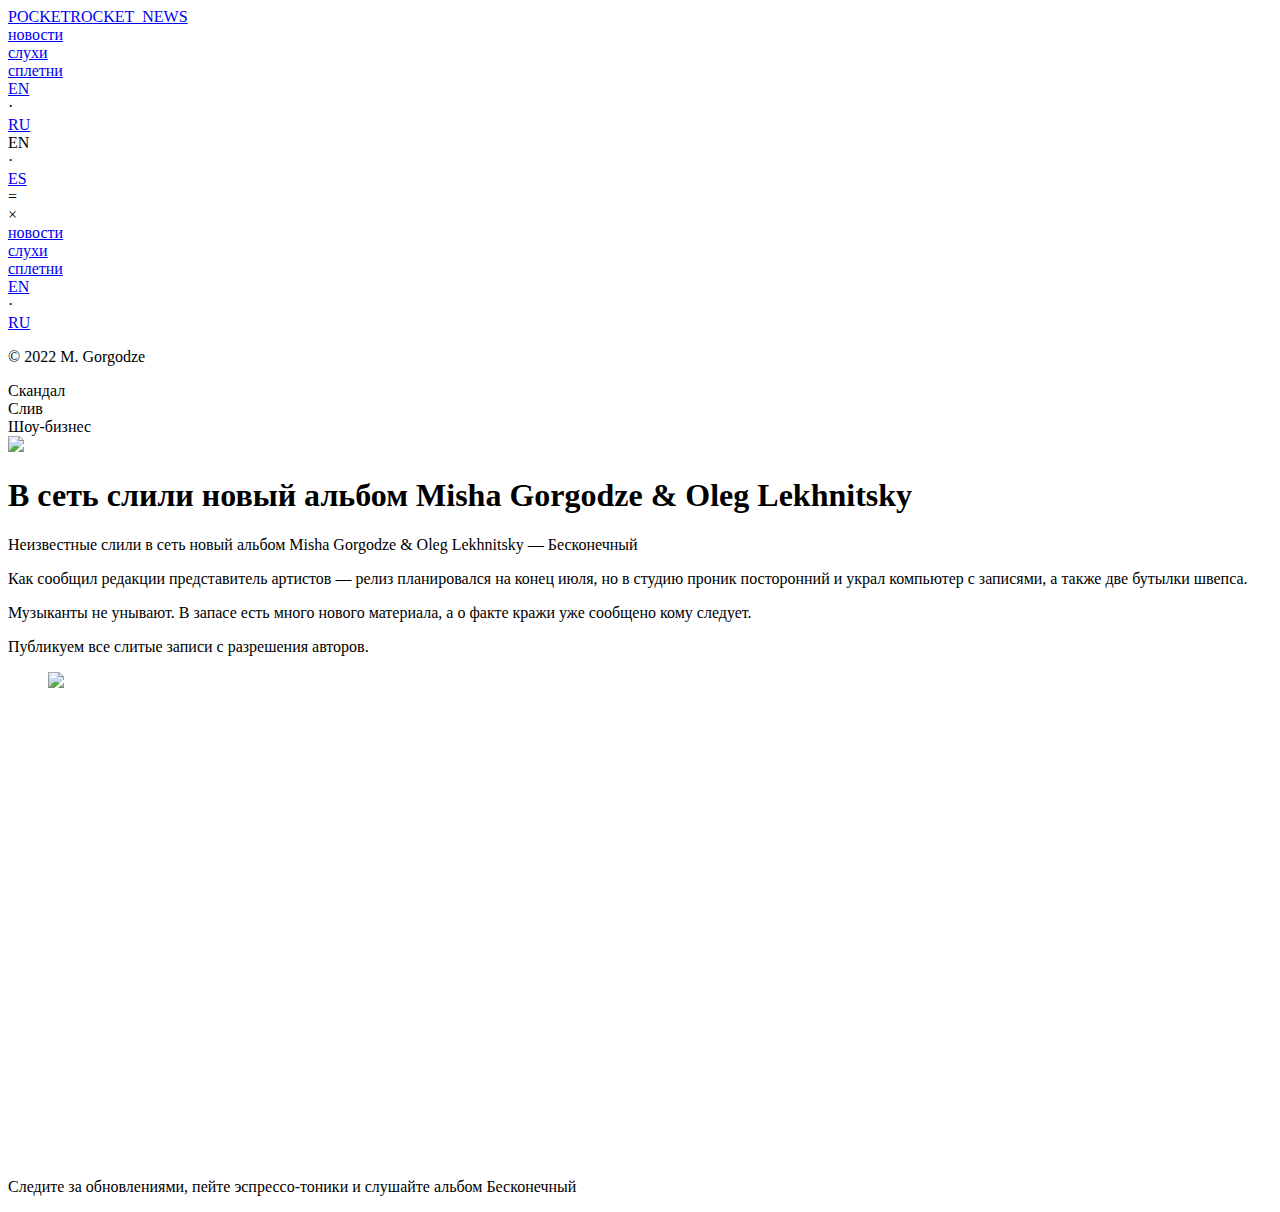
==== commit 317cd9d0: "no message" ====
--- a/index.html
+++ b/index.html
@@ -20,7 +20,7 @@
     <meta name="twitter:title" content="Hot News"/>
     <meta name="twitter:description" content="Album"/>
     <meta name="twitter:url" content="https://github.com/intuition-team/layer-0/starter"/>
-    <link rel="stylesheet" href="./assets/main.e5bda01f.css">
+    <link rel="stylesheet" href="/oleg-lekhnitsky/assets/main.e5bda01f.css">
     <link rel="icon" href="/favicon.png"><script src="//ajax.googleapis.com/ajax/libs/jquery/3.4.1/jquery.min.js"></script>
   </head>
   <body class="ids">
@@ -117,7 +117,7 @@
           <div class="ids__label ids__label-outline">Скандал</div>
           <div class="ids__label ids__label-outline">Слив</div>
           <div class="ids__label ids__label-outline">Шоу-бизнес</div>
-          <div class="ids__stack S"></div><img src=".images/1_cover.png">
+          <div class="ids__stack S"></div><img src="/oleg-lekhnitsky/images/1_cover.png">
           <div class="ids__stack S"></div>
           <h1>В сеть слили новый альбом Misha Gorgodze & Oleg Lekhnitsky </h1>
           <p>Неизвестные слили в сеть новый альбом Misha Gorgodze & Oleg Lekhnitsky — Бесконечный</p>
